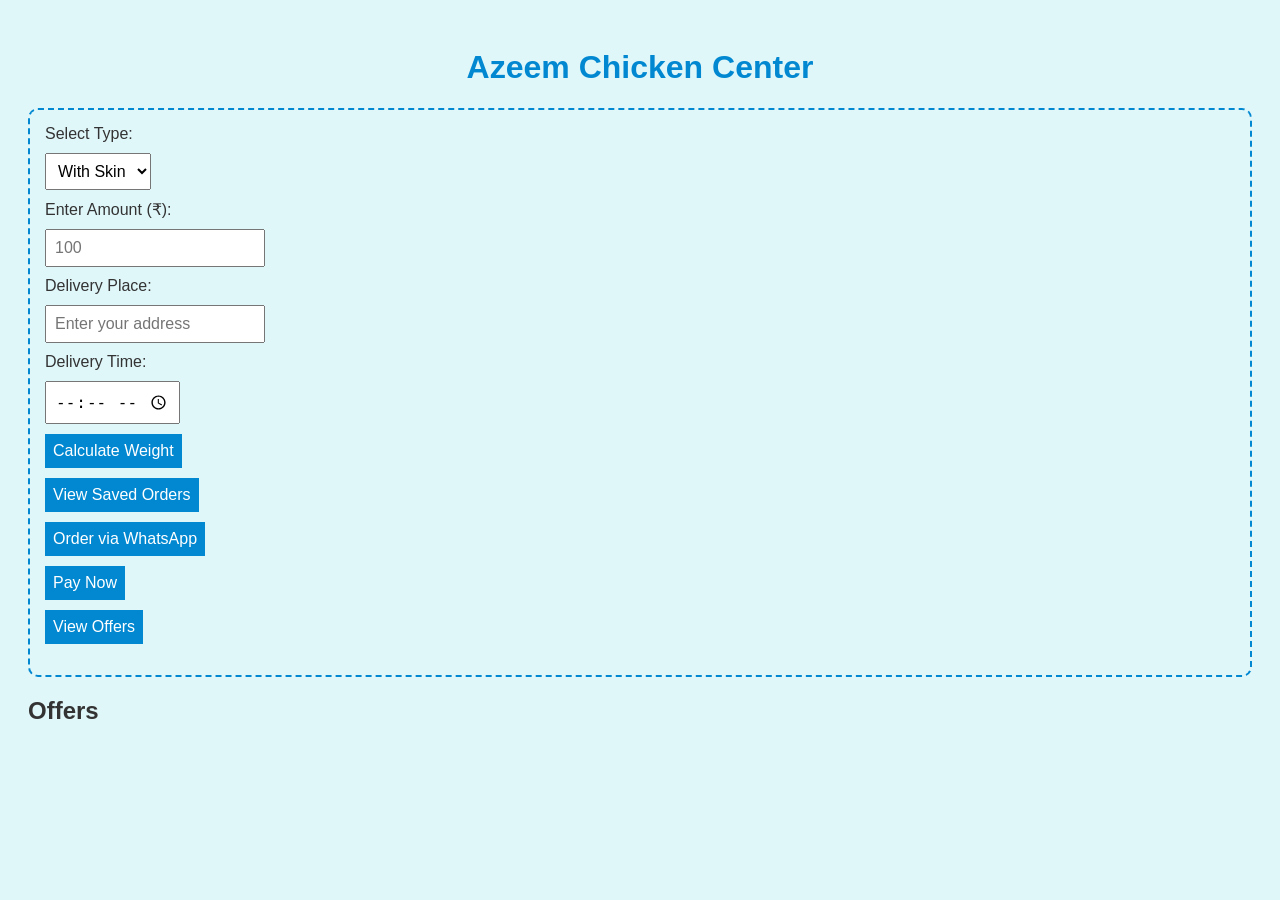
==== index.html @ 2cb77d3a "Update to Azeem Chicken Center full version" ====
<!DOCTYPE html>
<html lang="en">
<head>
  <meta charset="UTF-8">
  <meta name="viewport" content="width=device-width, initial-scale=1.0">
  <title>Azeem Chicken Center</title>
  <link rel="stylesheet" href="style.css">
  <link rel="manifest" href="manifest.json">
  <meta name="theme-color" content="#0288d1">
  <meta name="apple-mobile-web-app-capable" content="yes">
  <meta name="apple-mobile-web-app-status-bar-style" content="black">
  <link rel="apple-touch-icon" href="images/icon-192.png">
  <link rel="apple-touch-startup-image" href="images/splash-640x1136.png">
  <script src="https://checkout.razorpay.com/v1/checkout.js"></script>
</head>
<body>
  <header>
    <h1>Azeem Chicken Center</h1>
  </header>

  <main>
    <div id="order-section">
      <label for="chicken-type">Select Type:</label>
      <select id="chicken-type">
        <option value="skin">With Skin</option>
        <option value="skinless">Skinless</option>
      </select>

      <label for="amount">Enter Amount (₹):</label>
      <input type="number" id="amount" placeholder="100">

      <label for="delivery-place">Delivery Place:</label>
      <input type="text" id="delivery-place" placeholder="Enter your address">

      <label for="delivery-time">Delivery Time:</label>
      <input type="time" id="delivery-time">

      <button onclick="calculateWeight()">Calculate Weight</button>
      <button onclick="viewOrders()">View Saved Orders</button>
      <button onclick="sendWhatsAppOrder()">Order via WhatsApp</button>
      <button onclick="payNow()">Pay Now</button>
      <button onclick="displayOffers()">View Offers</button>

      <p id="result"></p>
    </div>

    <div id="offers-section">
      <h2>Offers</h2>
      <div id="offers"></div>
    </div>
  </main>

  <script src="script.js"></script>
</body>
</html>
---- style.css ----
body {
  font-family: Arial, sans-serif;
  padding: 20px;
  background-color: #e0f7fa; /* light blue */
  color: #333;
}

header h1 {
  color: #0288d1; /* dark blue */
  text-align: center;
}

input, select, button {
  display: block;
  margin: 10px 0;
  padding: 8px;
  font-size: 16px;
}

button {
  background-color: #0288d1;
  color: #fff;
  border: none;
  cursor: pointer;
}

button:hover {
  background-color: #0277bd;
}

#order-section, #admin-section {
  margin-top: 20px;
  border: 2px dashed #0288d1;
  padding: 15px;
  border-radius: 10px;
}

img.offer-img {
  width: 100%;
  max-width: 300px;
  margin: 10px 0;
  border-radius: 10px;
}
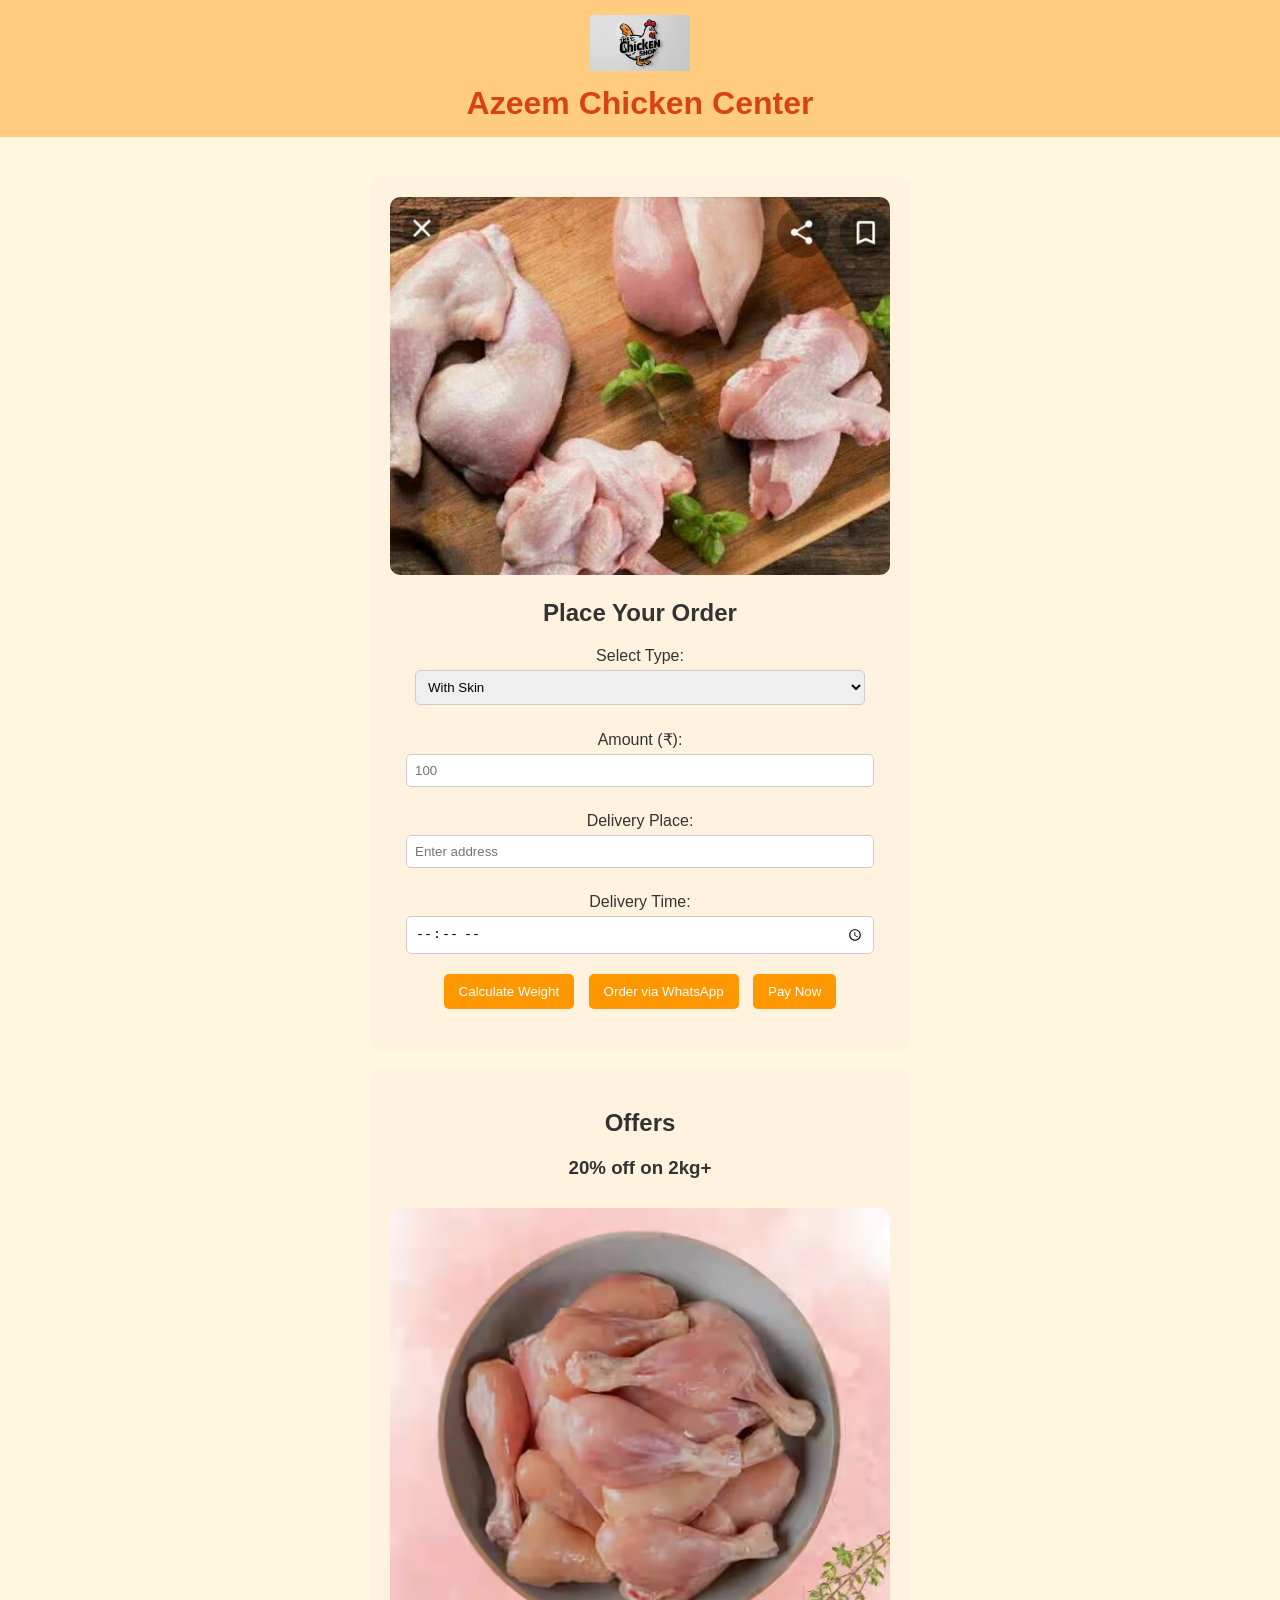
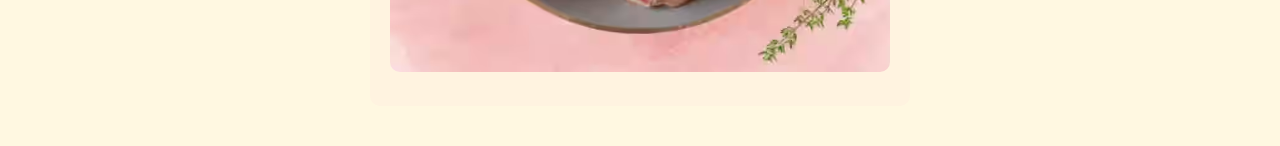
==== commit 0fac9543: "Publish full Azeem Chicken Center website with images and design" ====
--- a/index.html
+++ b/index.html
@@ -1,55 +1,54 @@
 <!DOCTYPE html>
 <html lang="en">
 <head>
-  <meta charset="UTF-8">
-  <meta name="viewport" content="width=device-width, initial-scale=1.0">
-  <title>Azeem Chicken Center</title>
-  <link rel="stylesheet" href="style.css">
-  <link rel="manifest" href="manifest.json">
-  <meta name="theme-color" content="#0288d1">
-  <meta name="apple-mobile-web-app-capable" content="yes">
-  <meta name="apple-mobile-web-app-status-bar-style" content="black">
-  <link rel="apple-touch-icon" href="images/icon-192.png">
-  <link rel="apple-touch-startup-image" href="images/splash-640x1136.png">
-  <script src="https://checkout.razorpay.com/v1/checkout.js"></script>
+<meta charset="UTF-8">
+<meta name="viewport" content="width=device-width, initial-scale=1.0">
+<title>Azeem Chicken Center</title>
+<link rel="stylesheet" href="style.css">
+<link rel="manifest" href="manifest.json">
+<meta name="theme-color" content="#0288d1">
 </head>
 <body>
-  <header>
-    <h1>Azeem Chicken Center</h1>
-  </header>
+<header>
+  <img src="images/logo.png" alt="Azeem Chicken Center Logo" class="logo">
+  <h1>Azeem Chicken Center</h1>
+</header>
 
-  <main>
-    <div id="order-section">
-      <label for="chicken-type">Select Type:</label>
-      <select id="chicken-type">
-        <option value="skin">With Skin</option>
-        <option value="skinless">Skinless</option>
-      </select>
+<main>
+  <section id="order-section">
+    <img src="images/chicken1.jpg" alt="Chicken Image" class="main-img">
+    <h2>Place Your Order</h2>
 
-      <label for="amount">Enter Amount (₹):</label>
-      <input type="number" id="amount" placeholder="100">
+    <label for="chicken-type">Select Type:</label>
+    <select id="chicken-type">
+      <option value="skin">With Skin</option>
+      <option value="skinless">Skinless</option>
+    </select>
 
-      <label for="delivery-place">Delivery Place:</label>
-      <input type="text" id="delivery-place" placeholder="Enter your address">
+    <label for="amount">Amount (₹):</label>
+    <input type="number" id="amount" placeholder="100">
 
-      <label for="delivery-time">Delivery Time:</label>
-      <input type="time" id="delivery-time">
+    <label for="delivery-place">Delivery Place:</label>
+    <input type="text" id="delivery-place" placeholder="Enter address">
 
+    <label for="delivery-time">Delivery Time:</label>
+    <input type="time" id="delivery-time">
+
+    <div class="buttons">
       <button onclick="calculateWeight()">Calculate Weight</button>
-      <button onclick="viewOrders()">View Saved Orders</button>
       <button onclick="sendWhatsAppOrder()">Order via WhatsApp</button>
       <button onclick="payNow()">Pay Now</button>
-      <button onclick="displayOffers()">View Offers</button>
-
-      <p id="result"></p>
     </div>
 
-    <div id="offers-section">
-      <h2>Offers</h2>
-      <div id="offers"></div>
-    </div>
-  </main>
+    <p id="result"></p>
+  </section>
 
-  <script src="script.js"></script>
+  <section id="offers-section">
+    <h2>Offers</h2>
+    <div id="offers"></div>
+  </section>
+</main>
+
+<script src="script.js"></script>
 </body>
 </html>
--- a/style.css
+++ b/style.css
@@ -1,43 +1,74 @@
 body {
   font-family: Arial, sans-serif;
-  padding: 20px;
-  background-color: #e0f7fa; /* light blue */
+  background-color: #fff8e1; /* soft yellow */
   color: #333;
+  margin: 0;
+  padding: 0;
+}
+
+header {
+  text-align: center;
+  background-color: #ffcc80; /* orange header */
+  padding: 15px 0;
 }
 
 header h1 {
-  color: #0288d1; /* dark blue */
+  margin: 10px 0 0 0;
+  color: #d84315; /* dark orange */
+}
+
+.logo {
+  width: 100px;
+  height: auto;
+}
+
+main {
+  padding: 20px;
+}
+
+#order-section, #offers-section {
+  background-color: #fff3e0;
+  margin: 20px auto;
+  padding: 20px;
+  border-radius: 10px;
+  max-width: 500px;
   text-align: center;
 }
 
-input, select, button {
+label {
   display: block;
-  margin: 10px 0;
+  margin-top: 10px;
+}
+
+input, select {
+  width: 90%;
   padding: 8px;
-  font-size: 16px;
+  margin: 5px 0 15px 0;
+  border-radius: 5px;
+  border: 1px solid #ccc;
 }
 
 button {
-  background-color: #0288d1;
-  color: #fff;
+  background-color: #ff9800;
+  color: white;
   border: none;
+  padding: 10px 15px;
+  margin: 5px;
+  border-radius: 5px;
   cursor: pointer;
 }
 
 button:hover {
-  background-color: #0277bd;
+  background-color: #fb8c00;
 }
 
-#order-section, #admin-section {
-  margin-top: 20px;
-  border: 2px dashed #0288d1;
-  padding: 15px;
+.main-img {
+  width: 100%;
   border-radius: 10px;
 }
 
-img.offer-img {
+.offer-img {
   width: 100%;
-  max-width: 300px;
+  border-radius: 10px;
   margin: 10px 0;
-  border-radius: 10px;
 }
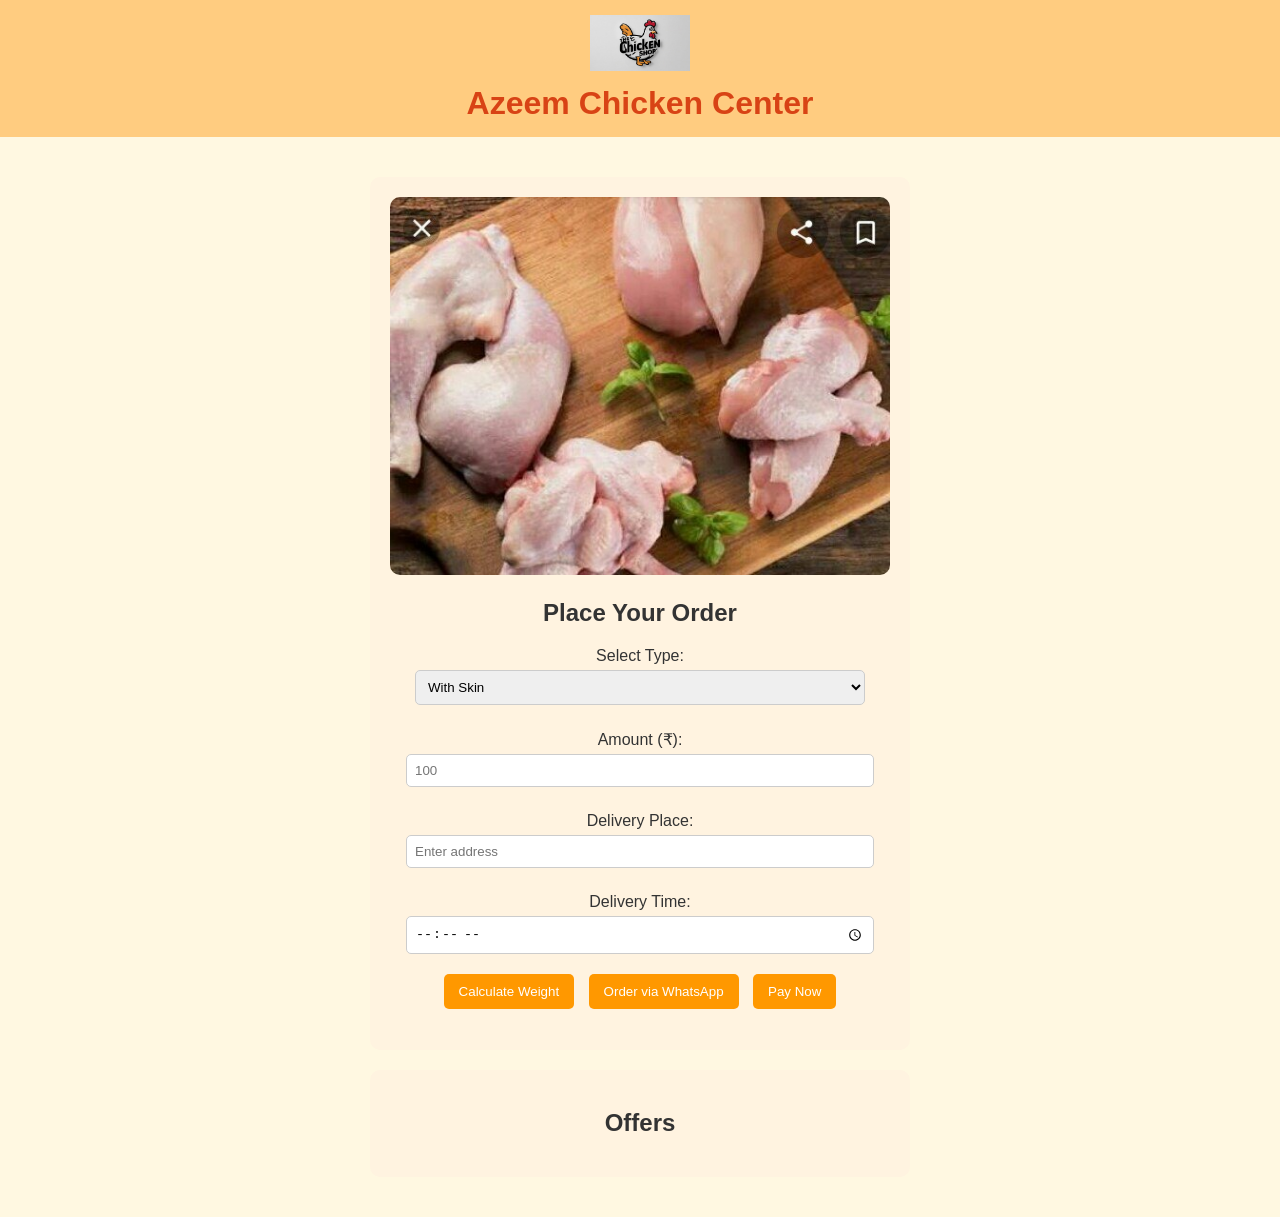
==== commit e878988d: "Full Azeem Chicken Center website + admin panel ready" ====
--- a/index.html
+++ b/index.html
@@ -6,7 +6,7 @@
 <title>Azeem Chicken Center</title>
 <link rel="stylesheet" href="style.css">
 <link rel="manifest" href="manifest.json">
-<meta name="theme-color" content="#0288d1">
+<meta name="theme-color" content="#ffcc80">
 </head>
 <body>
 <header>
--- a/style.css
+++ b/style.css
@@ -1,6 +1,6 @@
 body {
   font-family: Arial, sans-serif;
-  background-color: #fff8e1; /* soft yellow */
+  background-color: #fff8e1;
   color: #333;
   margin: 0;
   padding: 0;
@@ -8,25 +8,20 @@
 
 header {
   text-align: center;
-  background-color: #ffcc80; /* orange header */
+  background-color: #ffcc80;
   padding: 15px 0;
 }
 
 header h1 {
   margin: 10px 0 0 0;
-  color: #d84315; /* dark orange */
+  color: #d84315;
 }
 
-.logo {
-  width: 100px;
-  height: auto;
-}
+.logo { width: 100px; height: auto; }
 
-main {
-  padding: 20px;
-}
+main { padding: 20px; }
 
-#order-section, #offers-section {
+#order-section, #offers-section, #price-section, #offers-section-admin, #orders-section {
   background-color: #fff3e0;
   margin: 20px auto;
   padding: 20px;
@@ -35,18 +30,9 @@
   text-align: center;
 }
 
-label {
-  display: block;
-  margin-top: 10px;
-}
+label { display: block; margin-top: 10px; }
 
-input, select {
-  width: 90%;
-  padding: 8px;
-  margin: 5px 0 15px 0;
-  border-radius: 5px;
-  border: 1px solid #ccc;
-}
+input, select { width: 90%; padding: 8px; margin: 5px 0 15px 0; border-radius: 5px; border: 1px solid #ccc; }
 
 button {
   background-color: #ff9800;
@@ -58,17 +44,7 @@
   cursor: pointer;
 }
 
-button:hover {
-  background-color: #fb8c00;
-}
+button:hover { background-color: #fb8c00; }
 
-.main-img {
-  width: 100%;
-  border-radius: 10px;
-}
-
-.offer-img {
-  width: 100%;
-  border-radius: 10px;
-  margin: 10px 0;
-}
+.main-img { width: 100%; border-radius: 10px; }
+.offer-img { width: 100%; border-radius: 10px; margin: 10px 0; }
